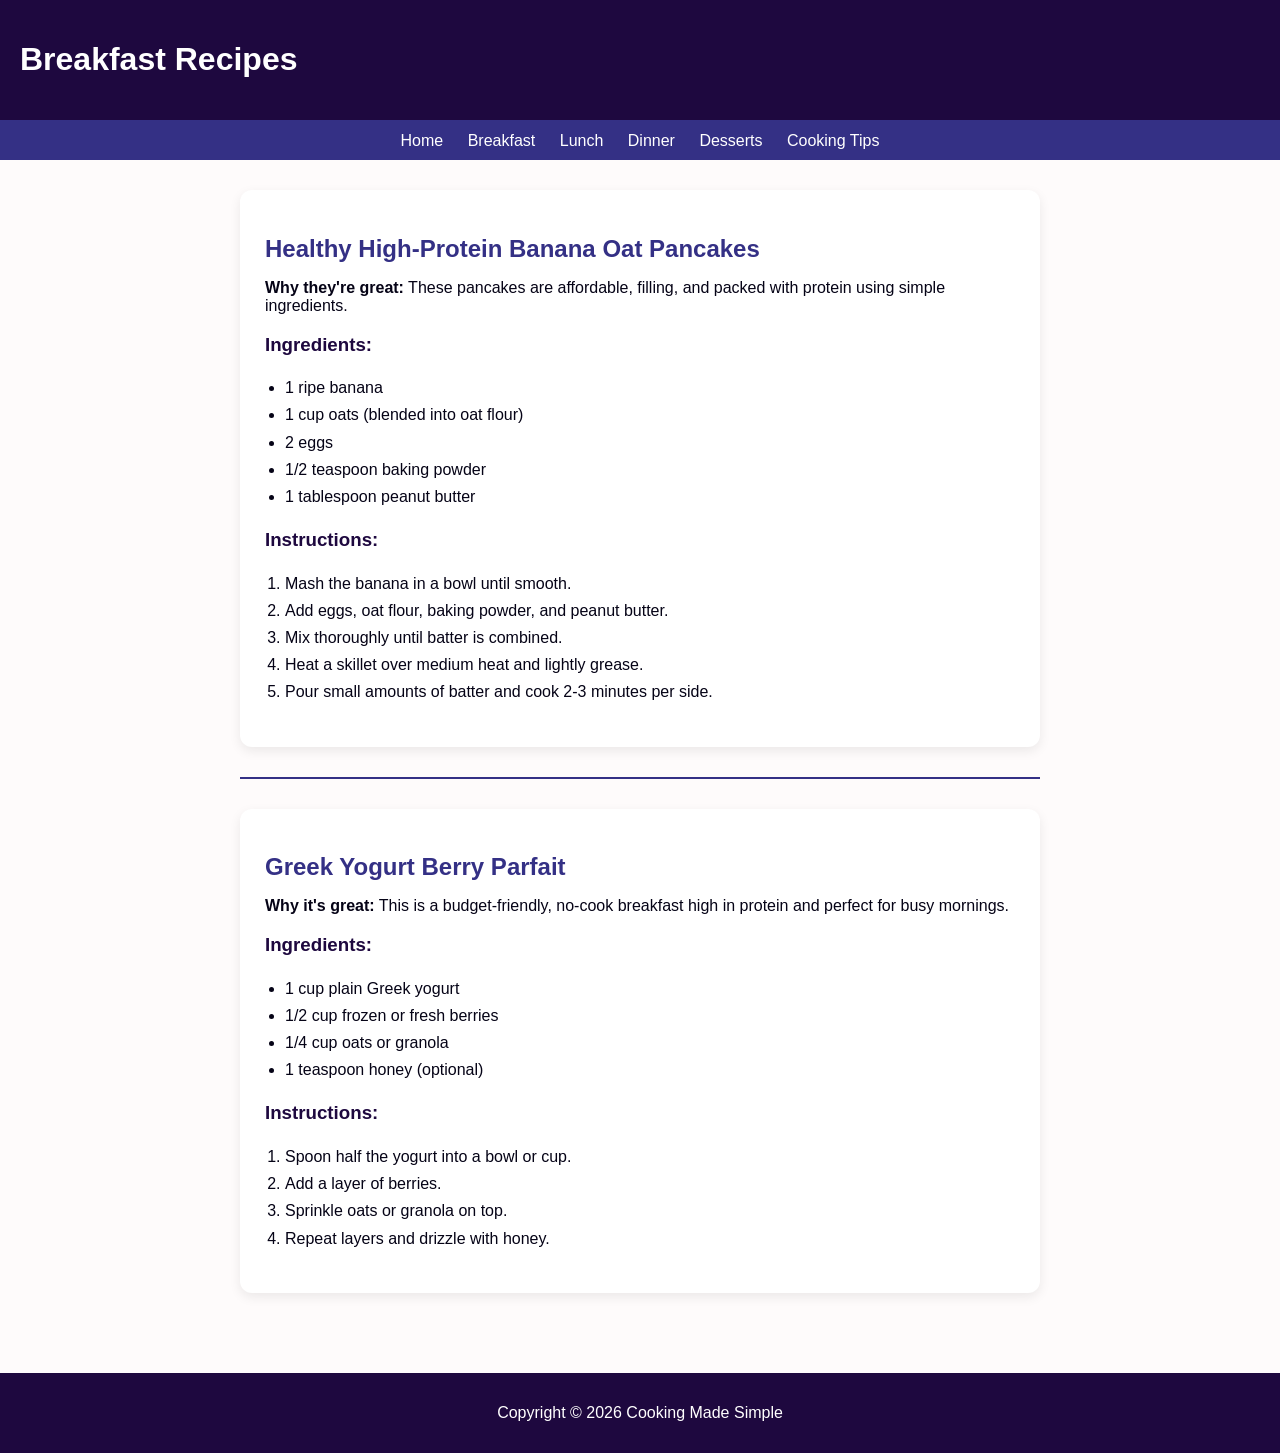
==== breakfast.html @ baefda13 "Add files via upload" ====
<!DOCTYPE html>
<html lang="en">
    <head>
        <meta charset="UTF-8">
        <meta name="viewport" content="width=device-width, initial-scale=1.0">
        <title>Breakfast Recipes</title>
        <link rel="stylesheet" href="style.css">
    </head>
    <body>
    <header>
        <h1>Breakfast Recipes</h1>
    </header>

    <nav>
        <a href="index.html">Home</a>
        <a href="breakfast.html">Breakfast</a>
        <a href="lunch.html">Lunch</a>
        <a href="dinner.html">Dinner</a>
        <a href="desserts.html">Desserts</a>
        <a href="tips.html">Cooking Tips</a>
    </nav>

    <main>

        <section>
            <h2>Healthy High-Protein Banana Oat Pancakes</h2>

            <p><strong>Why they're great:</strong> These pancakes are affordable, filling, and packed with protein using simple ingredients.</p>

            <h3>Ingredients:</h3>
            <ul>
                <li>1 ripe banana</li>
                <li>1 cup oats (blended into oat flour)</li>
                <li>2 eggs</li>
                <li>1/2 teaspoon baking powder</li>
                <li>1 tablespoon peanut butter</li>
            </ul>

            <h3>Instructions:</h3>
            <ol>
                <li>Mash the banana in a bowl until smooth.</li>
                <li>Add eggs, oat flour, baking powder, and peanut butter.</li>
                <li>Mix thoroughly until batter is combined.</li>
                <li>Heat a skillet over medium heat and lightly grease.</li>
                <li>Pour small amounts of batter and cook 2-3 minutes per side.</li>
            </ol>
        </section>

        <hr>

        <section>
            <h2>Greek Yogurt Berry Parfait</h2>

            <p><strong>Why it's great:</strong> This is a budget-friendly, no-cook breakfast high in protein and perfect for busy mornings.</p>

            <h3>Ingredients:</h3>
            <ul>
                <li>1 cup plain Greek yogurt</li>
                <li>1/2 cup frozen or fresh berries</li>
                <li>1/4 cup oats or granola</li>
                <li>1 teaspoon honey (optional)</li>
            </ul>

            <h3>Instructions:</h3>
            <ol>
                <li>Spoon half the yogurt into a bowl or cup.</li>
                <li>Add a layer of berries.</li>
                <li>Sprinkle oats or granola on top.</li>
                <li>Repeat layers and drizzle with honey.</li>
            </ol>
        </section>

    </main>

    <footer>
        <p>Copyright © 2026 Cooking Made Simple</p>
    </footer>

    </body>
</html>
---- style.css ----
:root {
    --text: #050316;
    --background: #fefbfb;
    --primary: #1e083f;
    --secondary: #343085;
    --accent: #5e257f;
}
body {
    font-family: Arial, sans-serif;
    margin: 0;
    background-color: var(--background);
    color: var(--text);
}
header {
    background-color: var(--primary);
    color: white;
    padding: 20px;
    display: flex;
    align-items: center;
    border-bottom: 2px solid var(--secondary);
}
.logo {
    width: 80px;
    height: 40px;
    border: 1px solid white;
    text-align: center;
    line-height: 40px;
    margin-right: 20px;
}
nav {
    background-color: var(--secondary);
    padding: 10px;
    text-align: center;
}
nav a {
    margin: 0 10px;
    text-decoration: none;
    color: white;
}
main {
    padding: 20px;
    max-width: 800px;
    margin: auto;
    background-color: var(--background);
}
main img {
    width: 100%;
    margin: 15px 0;
    border: 2px solid var(--secondary);
}
.feedback {
    margin-top: 20px;
    border-top: 2px solid var(--accent);
    padding-top: 15px;
}
form input,
form textarea {
    width: 100%;
    margin-bottom: 10px;
    padding: 8px;
    border: 1px solid var(--secondary);
}
button {
    padding: 8px 16px;
    background-color: var(--accent);
    color: white;
    border: none;
    cursor: pointer;
}
footer {
    background-color: var(--primary);
    color: white;
    text-align: center;
    padding: 15px;
    margin-top: 20px;
}
footer a {
    color: #ffffff;
}
hr {
    margin: 30px 0;
    border: 1px solid var(--secondary);
}

h3 {
    color: var(--primary);
}
section {
    background-color: #ffffff;
    padding: 25px;
    margin-bottom: 30px;
    border-radius: 12px;
    box-shadow: 0px 4px 12px rgba(0, 0, 0, 0.08);
}
h2 {
    color: var(--secondary);
    margin-bottom: 10px;
}
ul, ol {
    line-height: 1.7;
    padding-left: 20px;
}
main img {
    border-radius: 10px;
}
nav a:hover {
    color: var(--accent);
    text-decoration: underline;
}
main {
    padding: 30px;
}
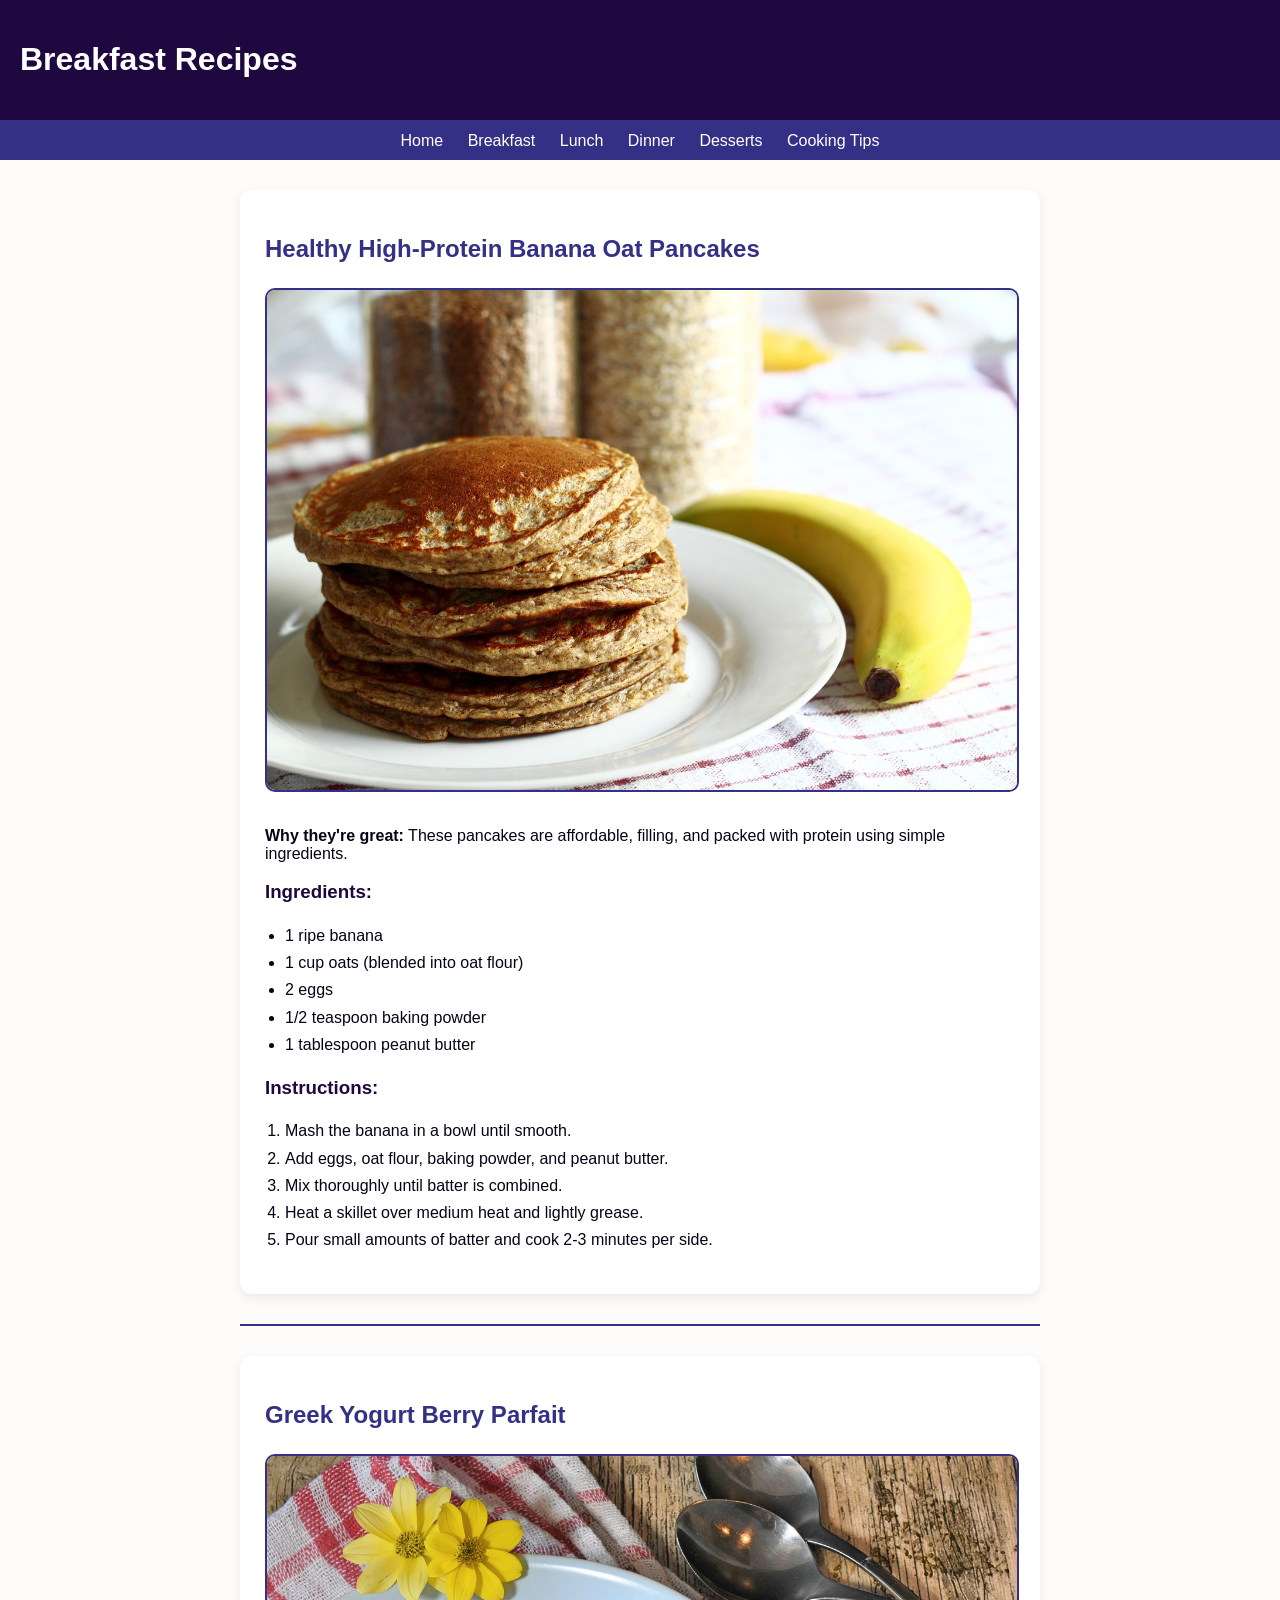
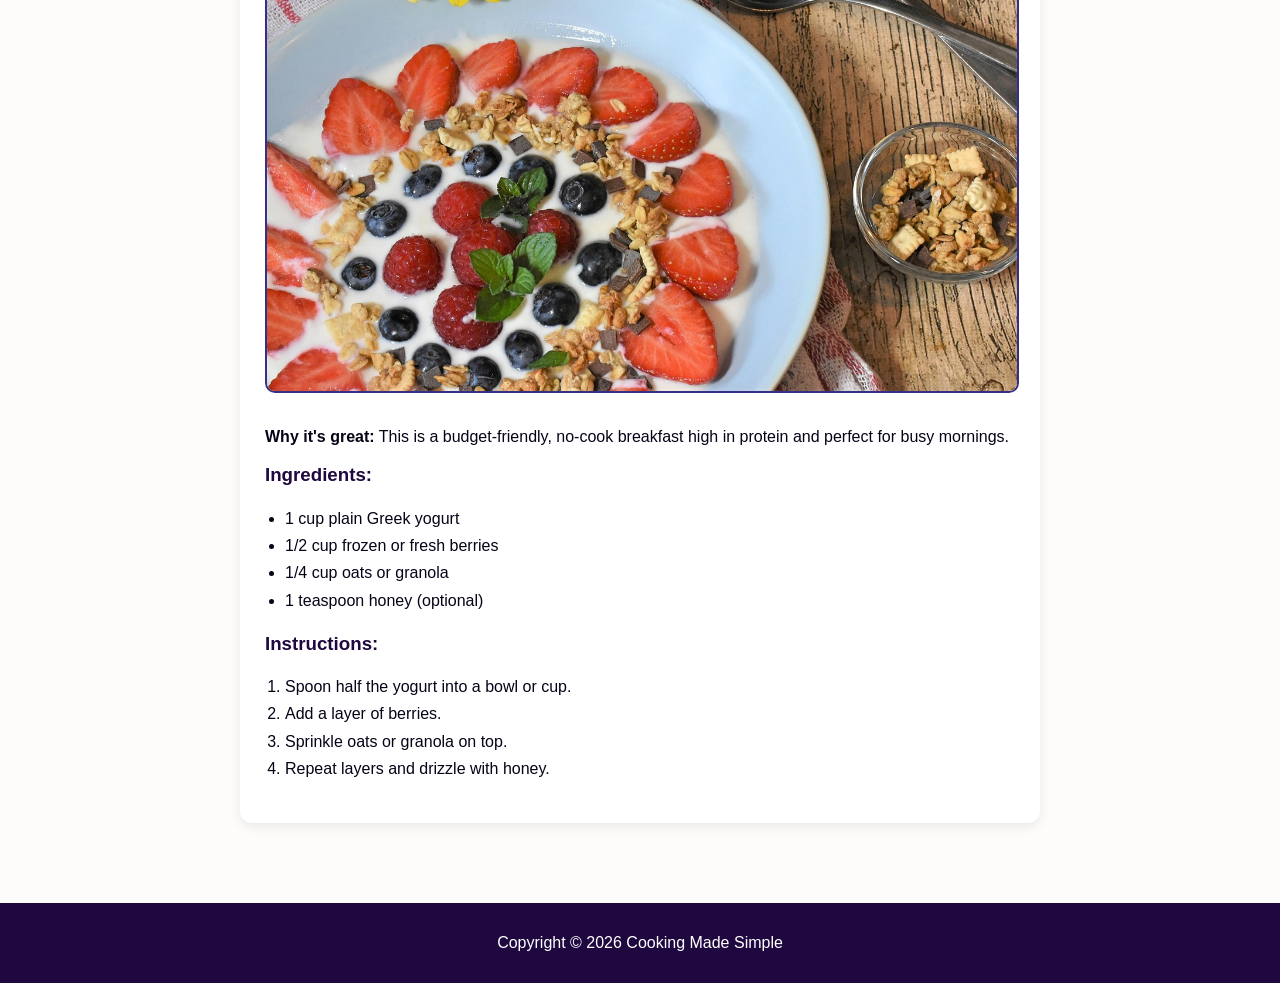
==== commit 18beb1f9: "Add files via upload" ====
--- a/breakfast.html
+++ b/breakfast.html
@@ -3,7 +3,8 @@
     <head>
         <meta charset="UTF-8">
         <meta name="viewport" content="width=device-width, initial-scale=1.0">
-        <title>Breakfast Recipes</title>
+        <meta name="description" content="Healthy and affordable breakfast recipes including high-protein pancakes and Greek yogurt parfaits.">
+        <title>Cooking Made Simple | Breakfast Recipes</title>
         <link rel="stylesheet" href="style.css">
     </head>
     <body>
@@ -24,6 +25,7 @@
 
         <section>
             <h2>Healthy High-Protein Banana Oat Pancakes</h2>
+            <img src="bananapancakes.jpg" alt="banana pancakes">
 
             <p><strong>Why they're great:</strong> These pancakes are affordable, filling, and packed with protein using simple ingredients.</p>
 
@@ -50,6 +52,7 @@
 
         <section>
             <h2>Greek Yogurt Berry Parfait</h2>
+            <img src="greekyogurt.jpg" alt="Greek yogurt">
 
             <p><strong>Why it's great:</strong> This is a budget-friendly, no-cook breakfast high in protein and perfect for busy mornings.</p>
 
